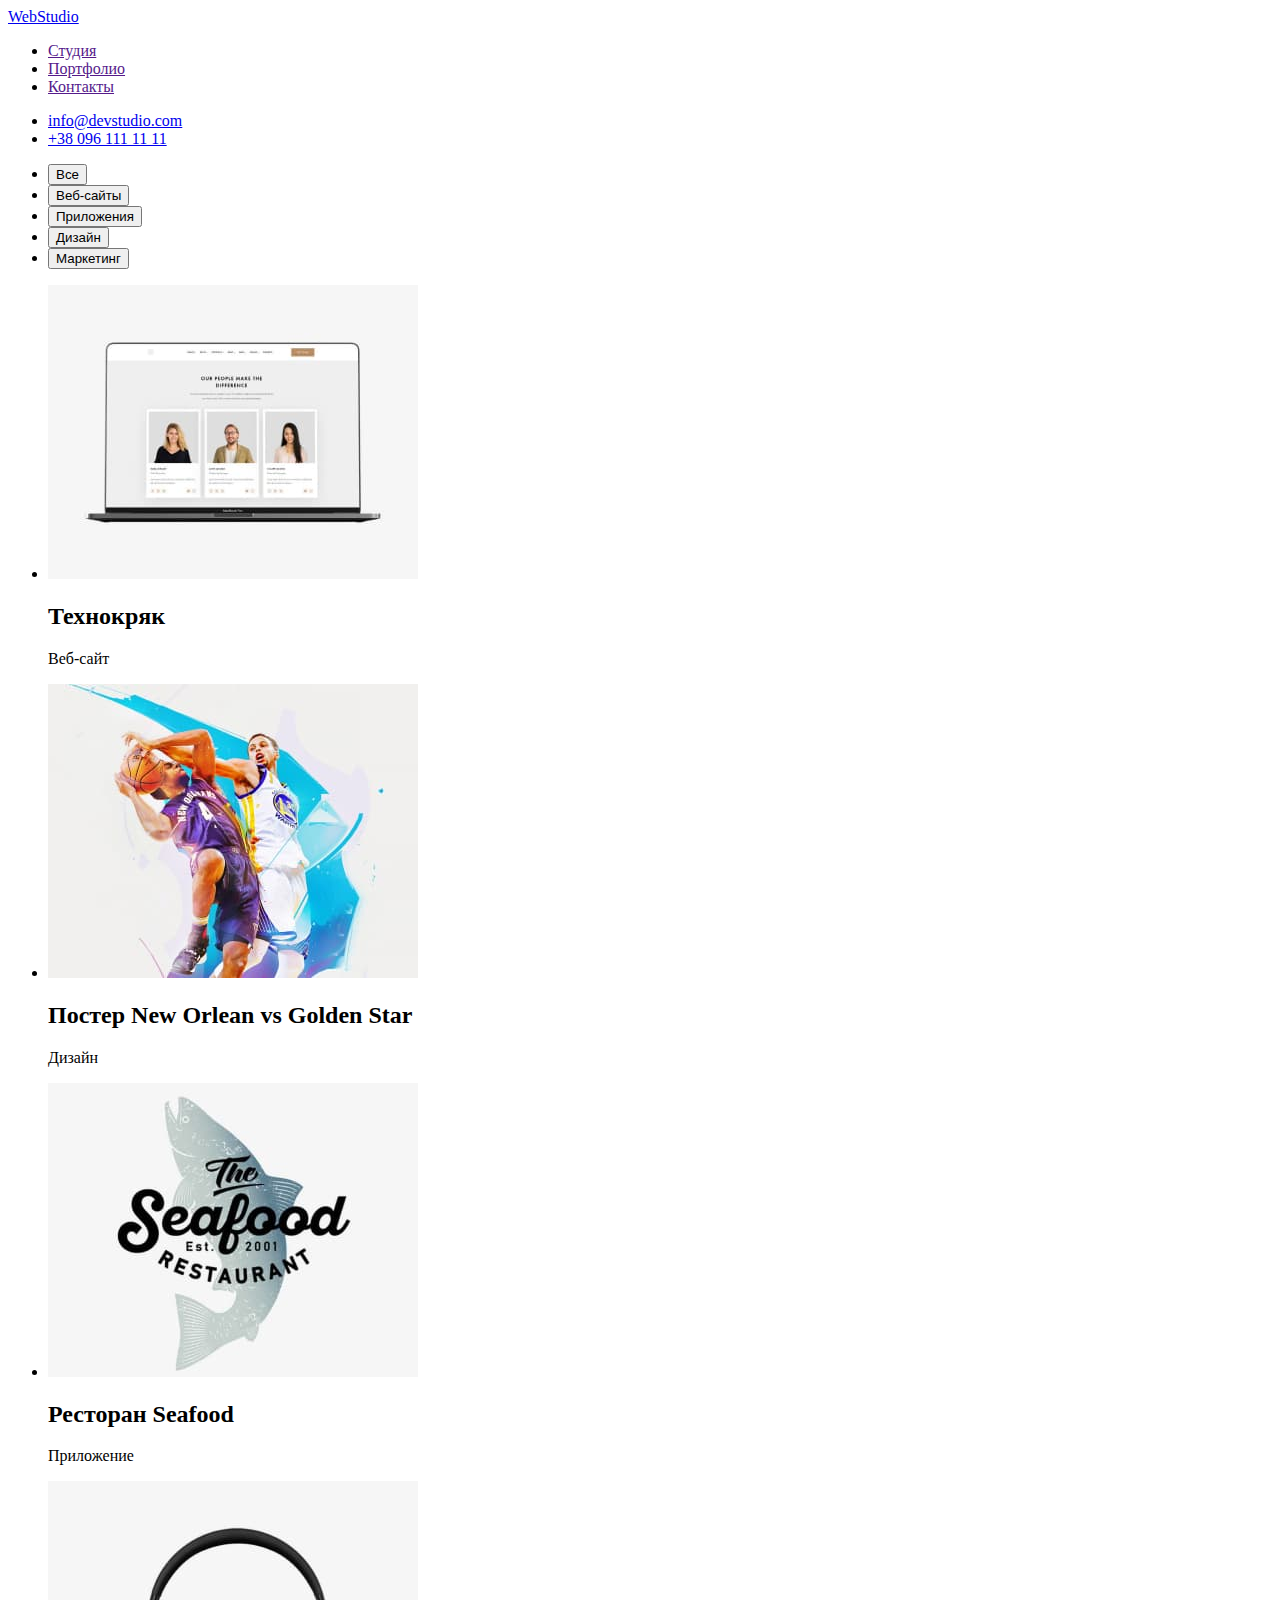
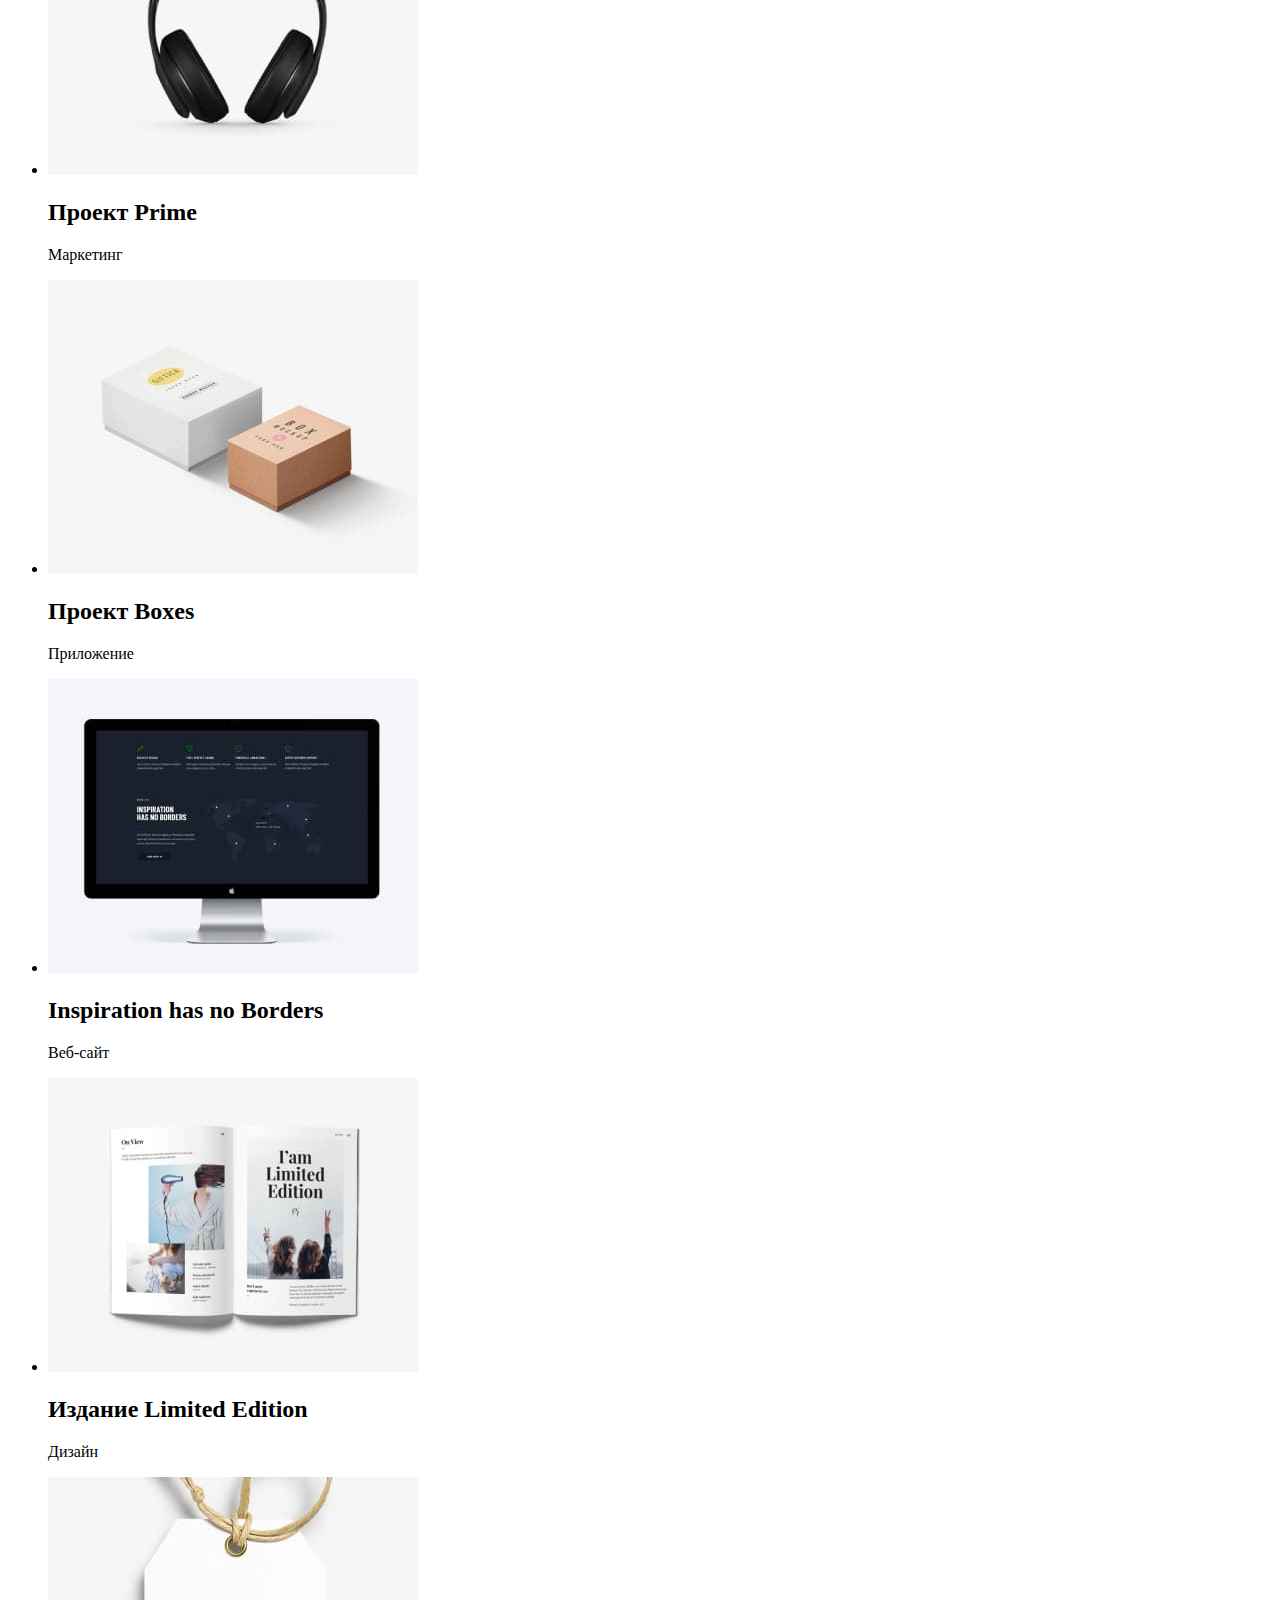
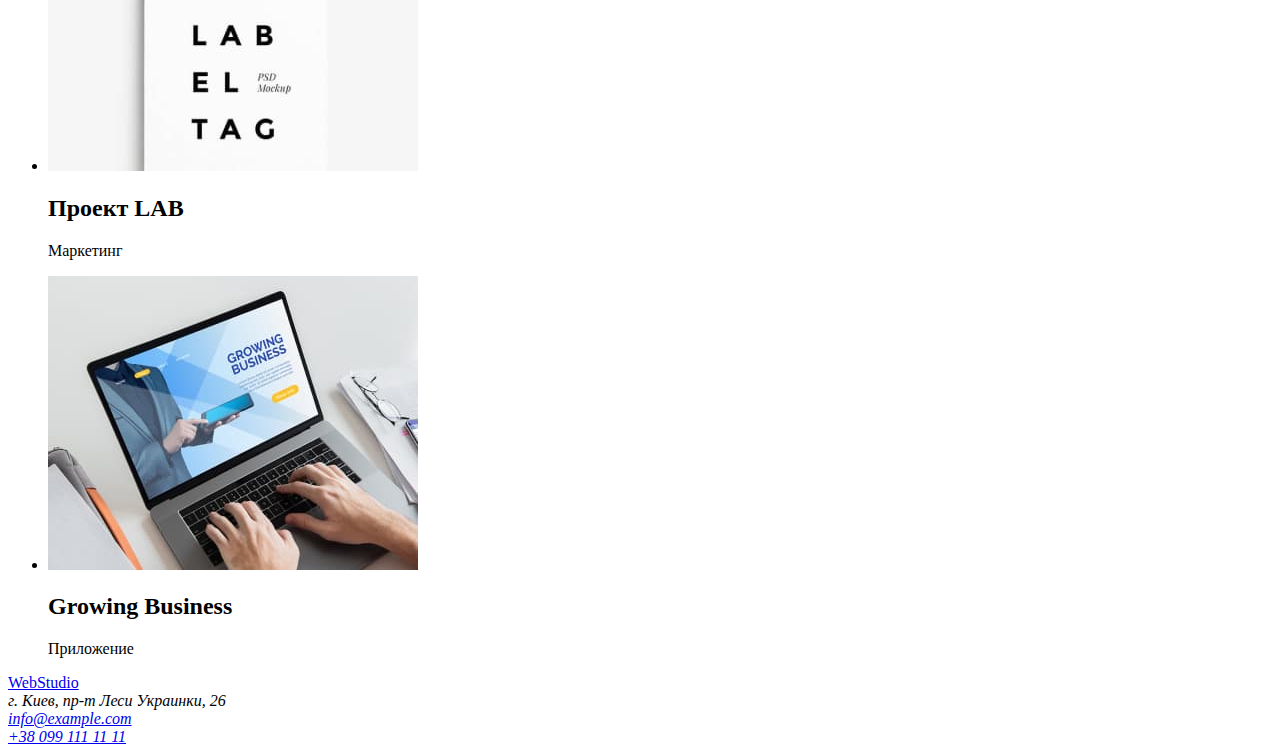
==== portfolio.html @ 107ec7b7 "добавляет разметку файла portfolio" ====
<!DOCTYPE html>
<html lang="en">
  <head>
    <meta charset="UTF-8" />
    <meta http-equiv="X-UA-Compatible" content="IE=edge" />
    <meta name="viewport" content="width=device-width, initial-scale=1.0" />
    <link rel="stylesheet" href="./css/styles.css" />
    <title>Document</title>
  </head>
  <body>
    <header>
      <nav>
        <a href="./index.html">WebStudio</a>
        <ul>
          <li><a href="">Студия</a></li>
          <li><a href="">Портфолио</a></li>
          <li><a href="">Контакты</a></li>
        </ul>
      </nav>
      <ul>
        <li><a href="mailto:info@devstudio.com">info@devstudio.com</a></li>
        <li><a href="tel:+380961111111">+38 096 111 11 11</a></li>
      </ul>
    </header>
    <main>
      <!--Наши проэкты-->
      <section>
        <!-- <h1>Наши проэкты</h1> -->
        <ul>
          <li><button type="button">Все</button></li>
          <li><button type="button">Веб-сайты</button></li>
          <li><button type="button">Приложения</button></li>
          <li><button type="button">Дизайн</button></li>
          <li><button type="button">Маркетинг</button></li>
        </ul>
        <ul>
          <li>
            <img src="./images/laptop.jpg" alt="ноутбук" />
            <h2>Технокряк</h2>
            <p>Веб-сайт</p>
          </li>
          <li>
            <img src="./images/basketball.jpg" alt="баскетболисты с мячом" />
            <h2>Постер New Orlean vs Golden Star</h2>
            <p>Дизайн</p>
          </li>
          <li>
            <img src="./images/seafood.jpg" alt="рыба с названием ресторана" />
            <h2>Ресторан Seafood</h2>
            <p>Приложение</p>
          </li>
          <li>
            <img src="./images/earphones.jpg" alt="наушники" />
            <h2>Проект Prime</h2>
            <p>Маркетинг</p>
          </li>
          <li>
            <img src="./images/boxes.jpg" alt="две коробки" />
            <h2>Проект Boxes</h2>
            <p>Приложение</p>
          </li>
          <li>
            <img src="./images/inspiration.jpg" alt="монитор" />
            <h2>Inspiration has no Borders</h2>
            <p>Веб-сайт</p>
          </li>
          <li>
            <img src="./images/magazine.jpg" alt="журнал" />
            <h2>Издание Limited Edition</h2>
            <p>Дизайн</p>
          </li>
          <li>
            <img src="./images/lab.jpg" alt="бирка" />
            <h2>Проект LAB</h2>
            <p>Маркетинг</p>
          </li>
          <li>
            <img src="./images/growing-business.jpg" alt="печатает на ноутбуке" />
            <h2>Growing Business</h2>
            <p>Приложение</p>
          </li>
        </ul>
      </section>
    </main>
    <footer>
      <a href="/">WebStudio</a>
      <address>
        г. Киев, пр-т Леси Украинки, 26 <br />
        <a href="mailto:info@example.com">info@example.com</a> <br />
        <a href="tel:+380991111111">+38 099 111 11 11</a>
      </address>
    </footer>
  </body>
</html>
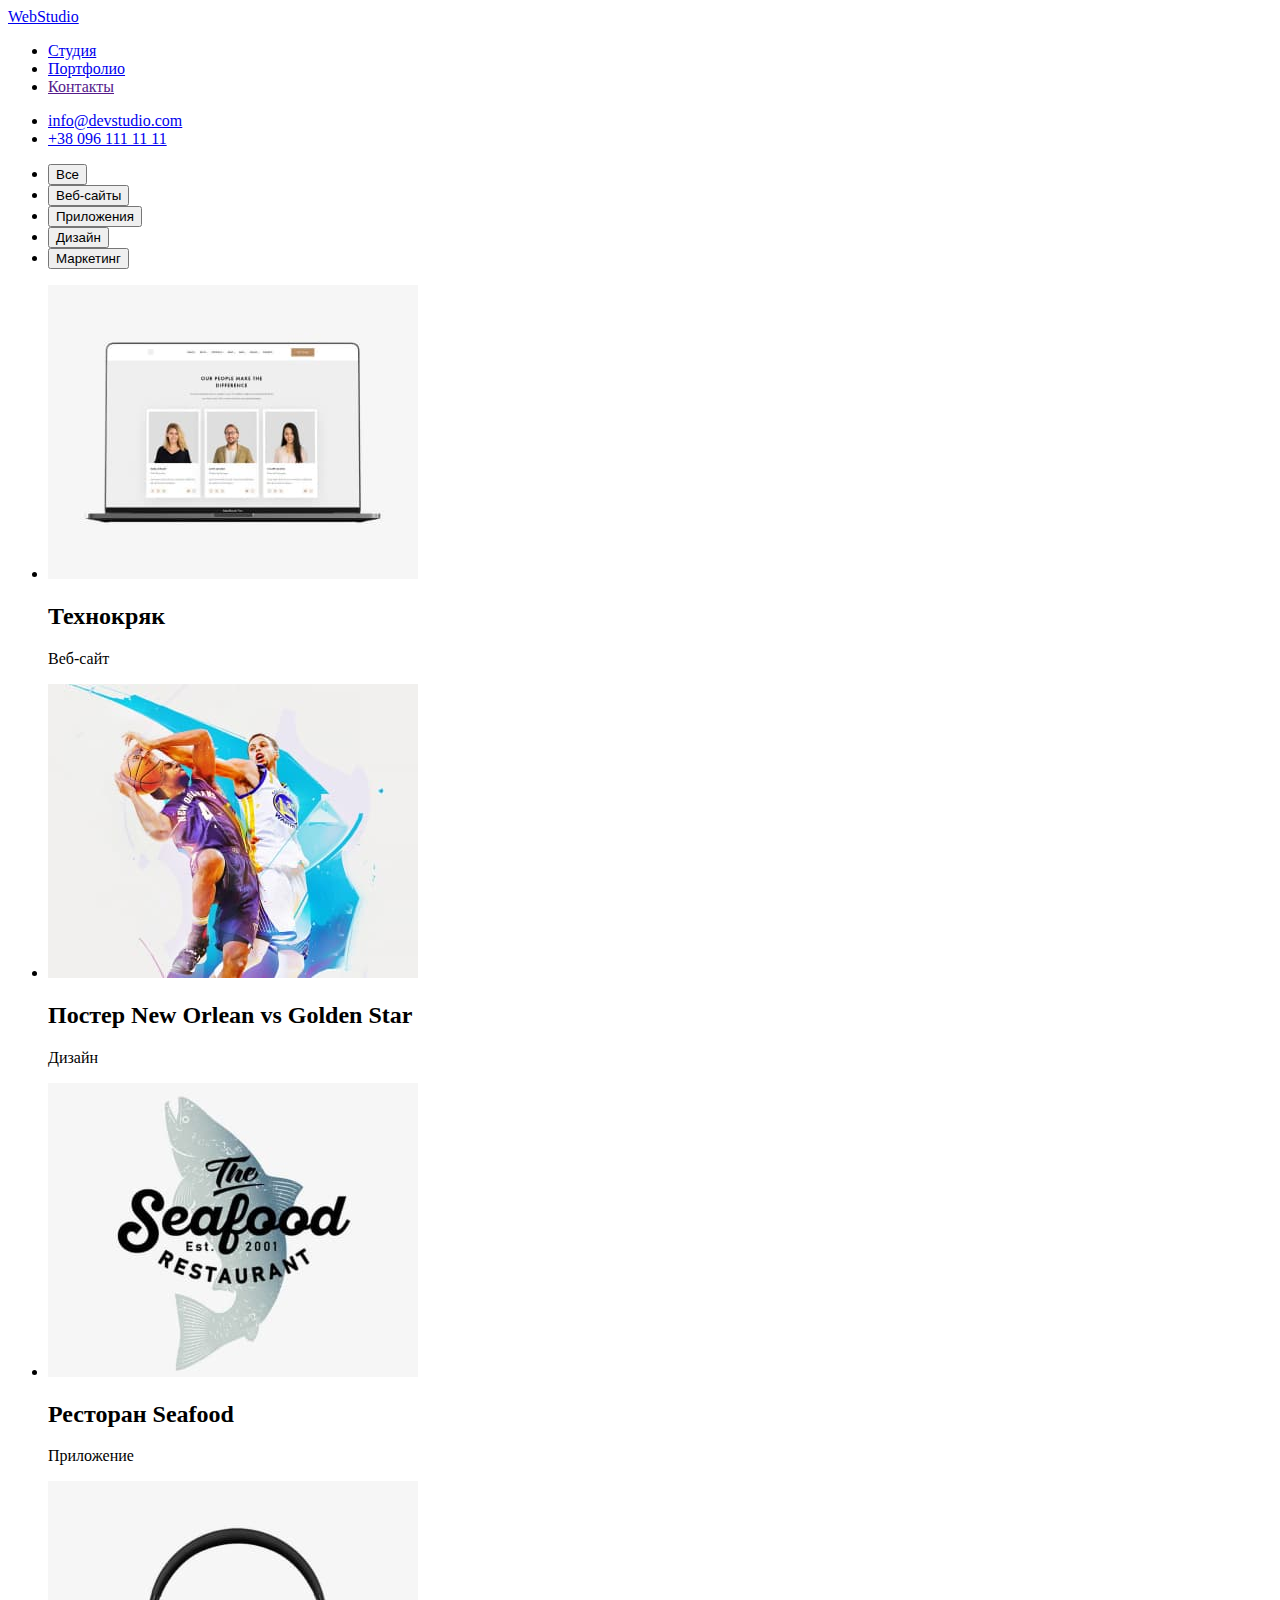
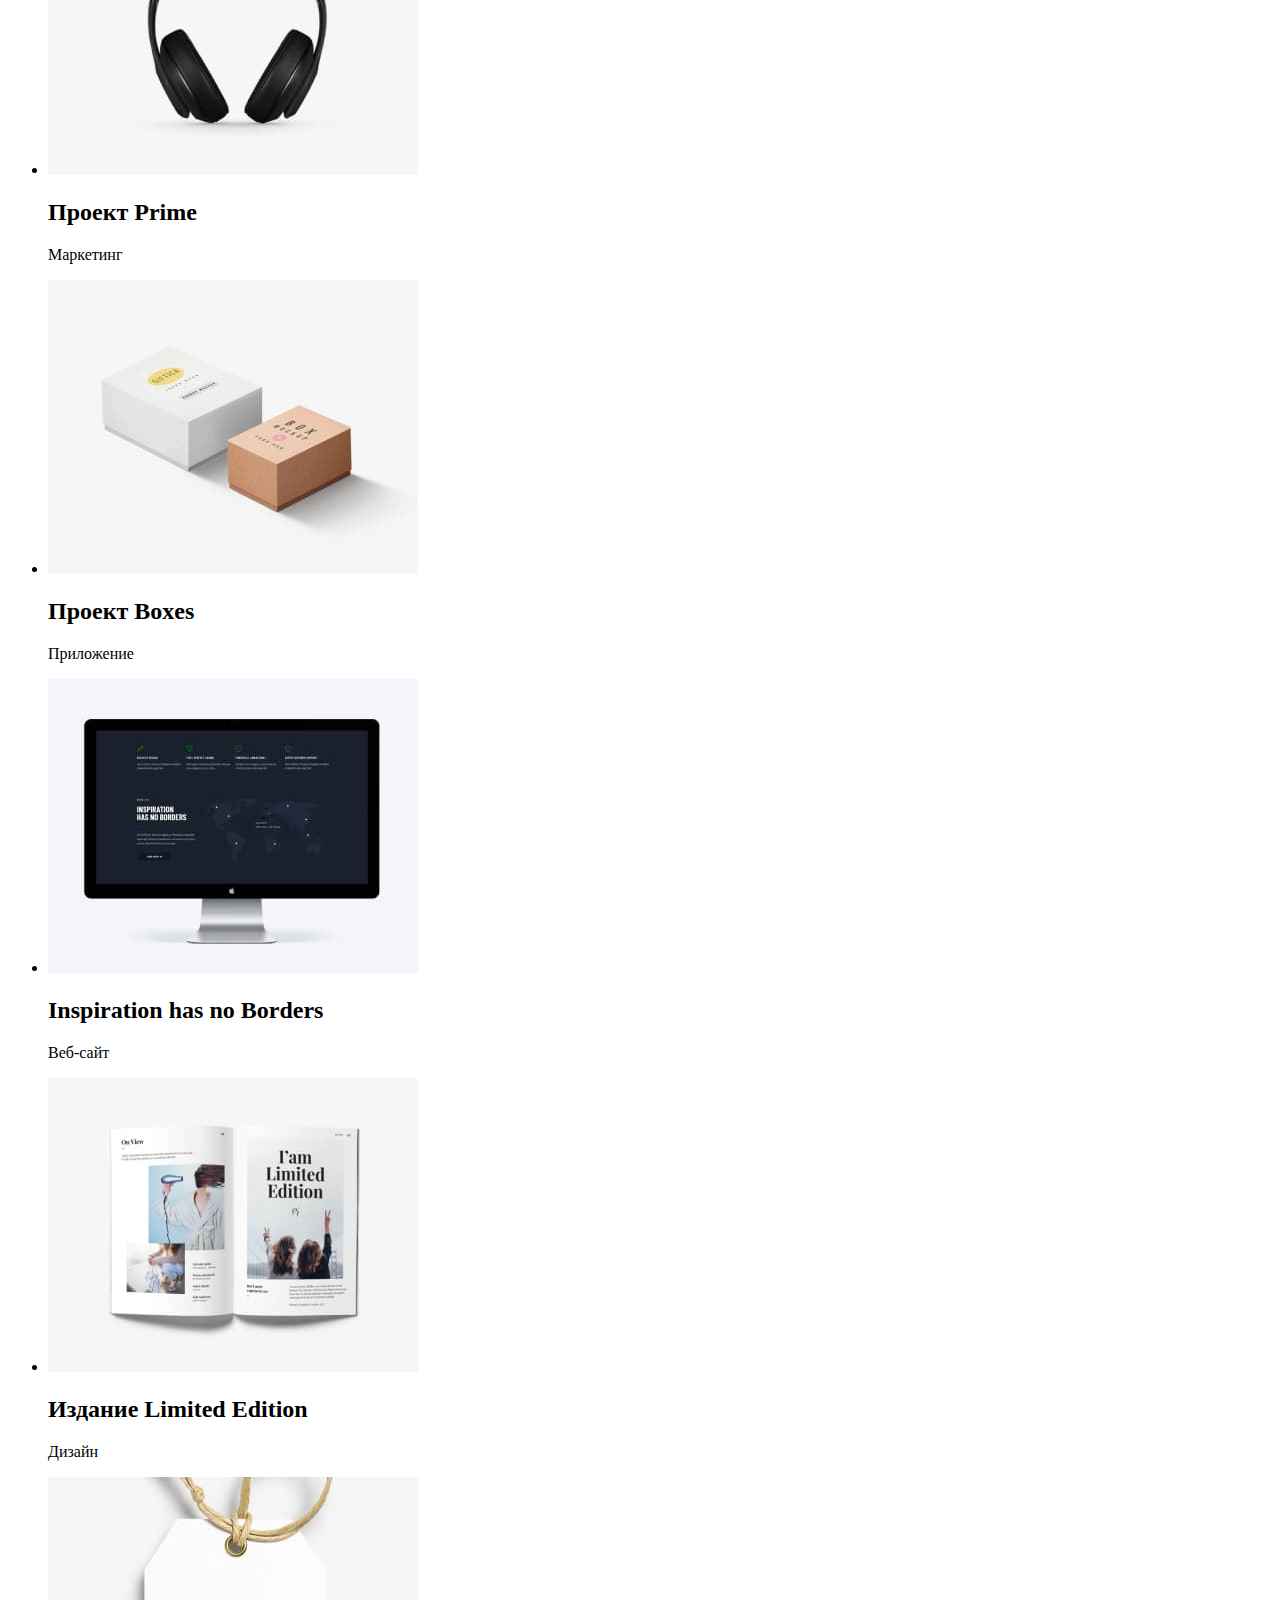
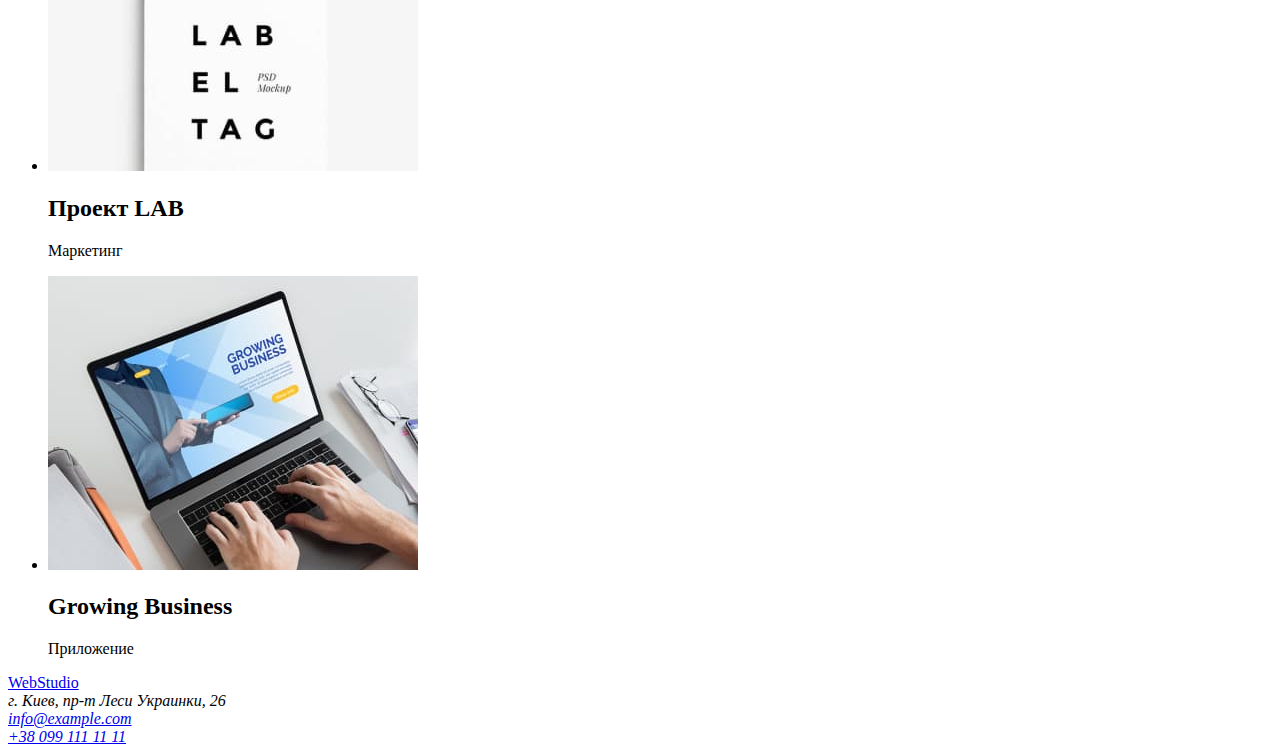
==== commit a0ddfcb5: "добавляет рабочие ссылки на страницы студия и портфолио" ====
--- a/portfolio.html
+++ b/portfolio.html
@@ -12,8 +12,8 @@
       <nav>
         <a href="./index.html">WebStudio</a>
         <ul>
-          <li><a href="">Студия</a></li>
-          <li><a href="">Портфолио</a></li>
+          <li><a href="./index.html">Студия</a></li>
+          <li><a href="./portfolio.html">Портфолио</a></li>
           <li><a href="">Контакты</a></li>
         </ul>
       </nav>
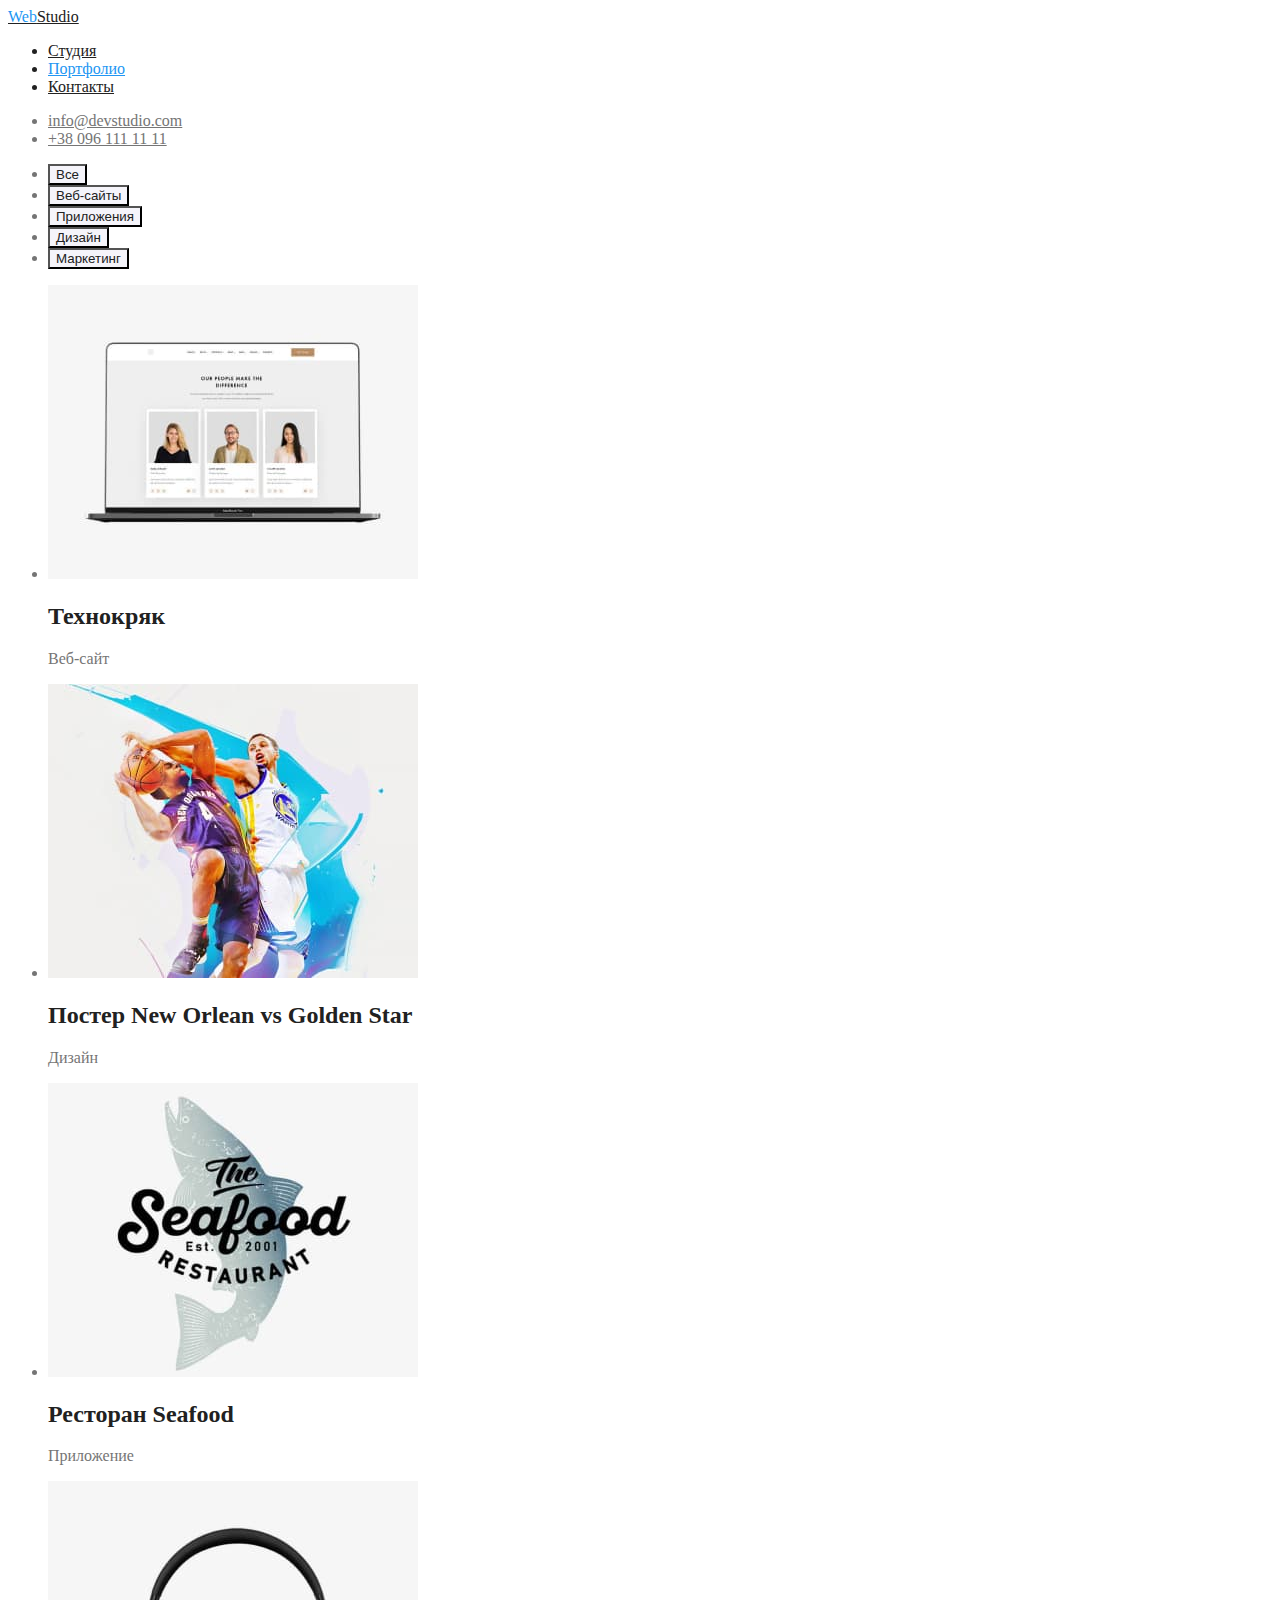
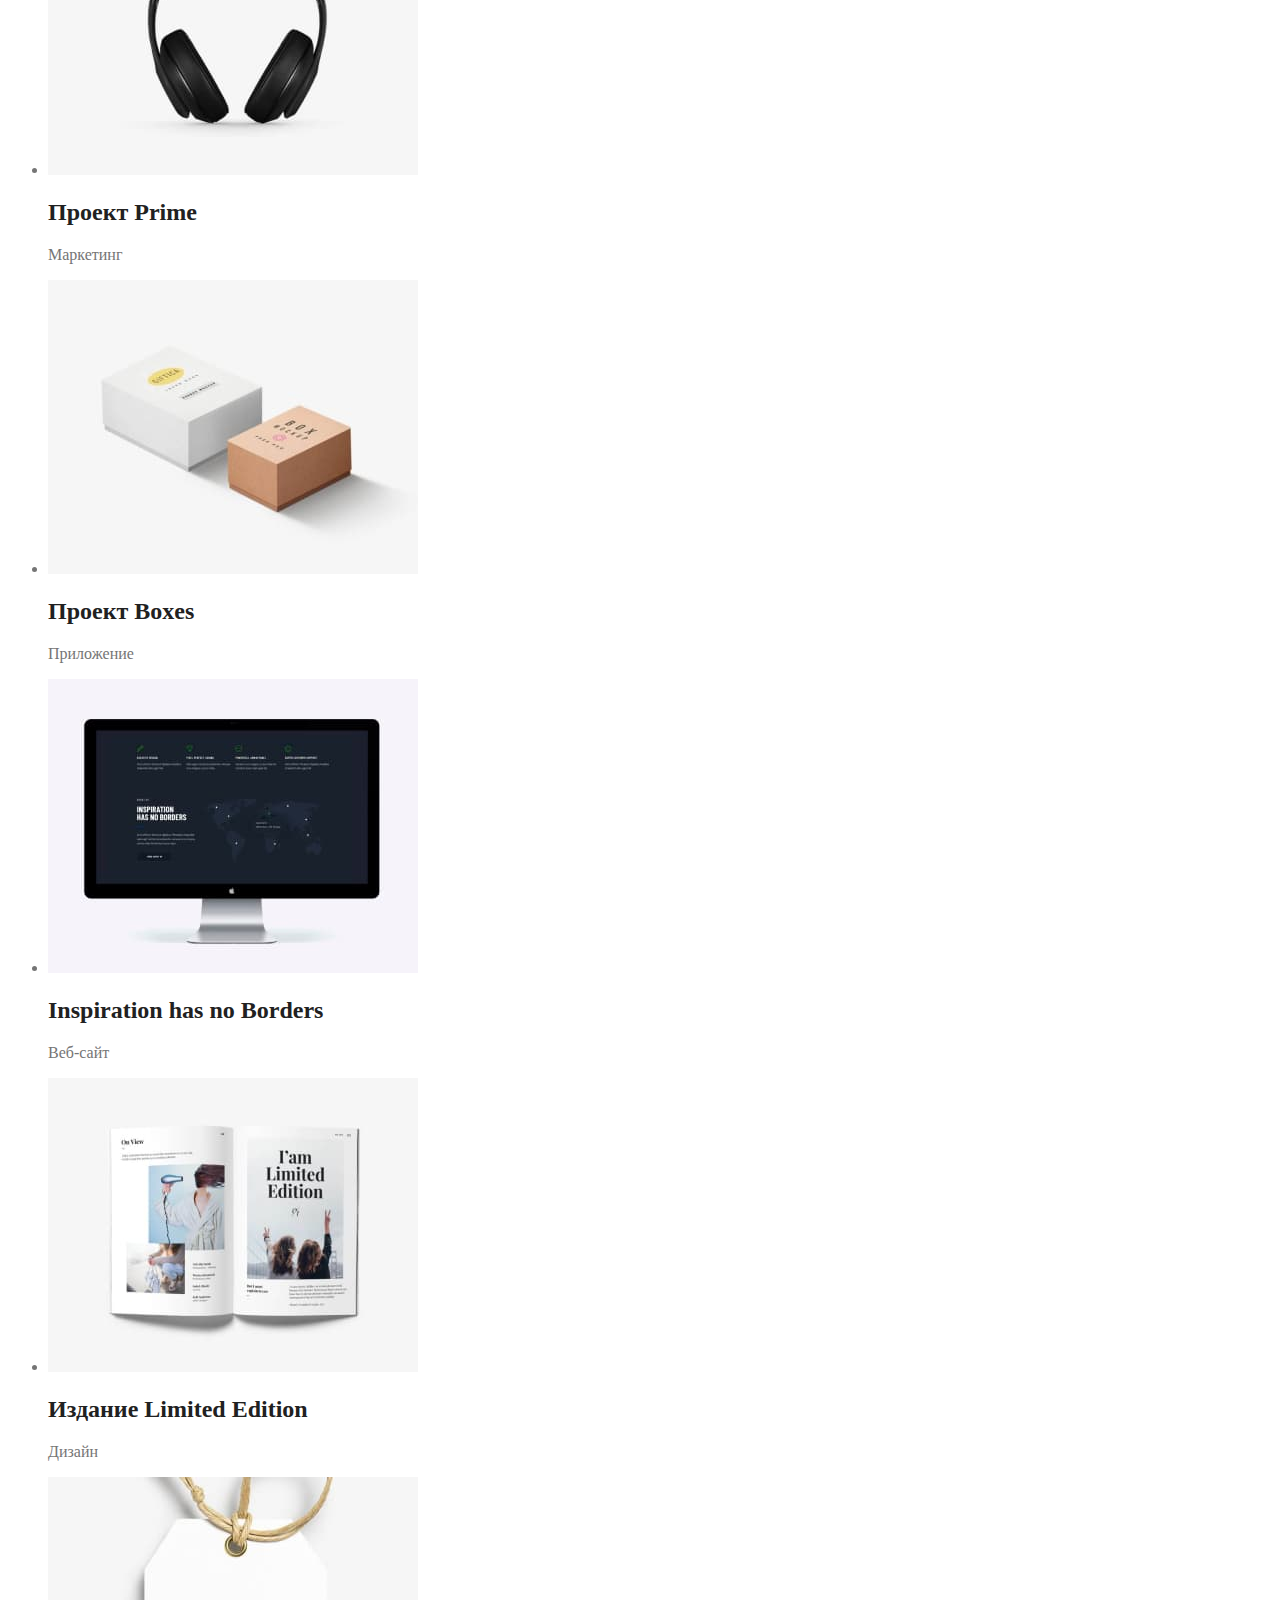
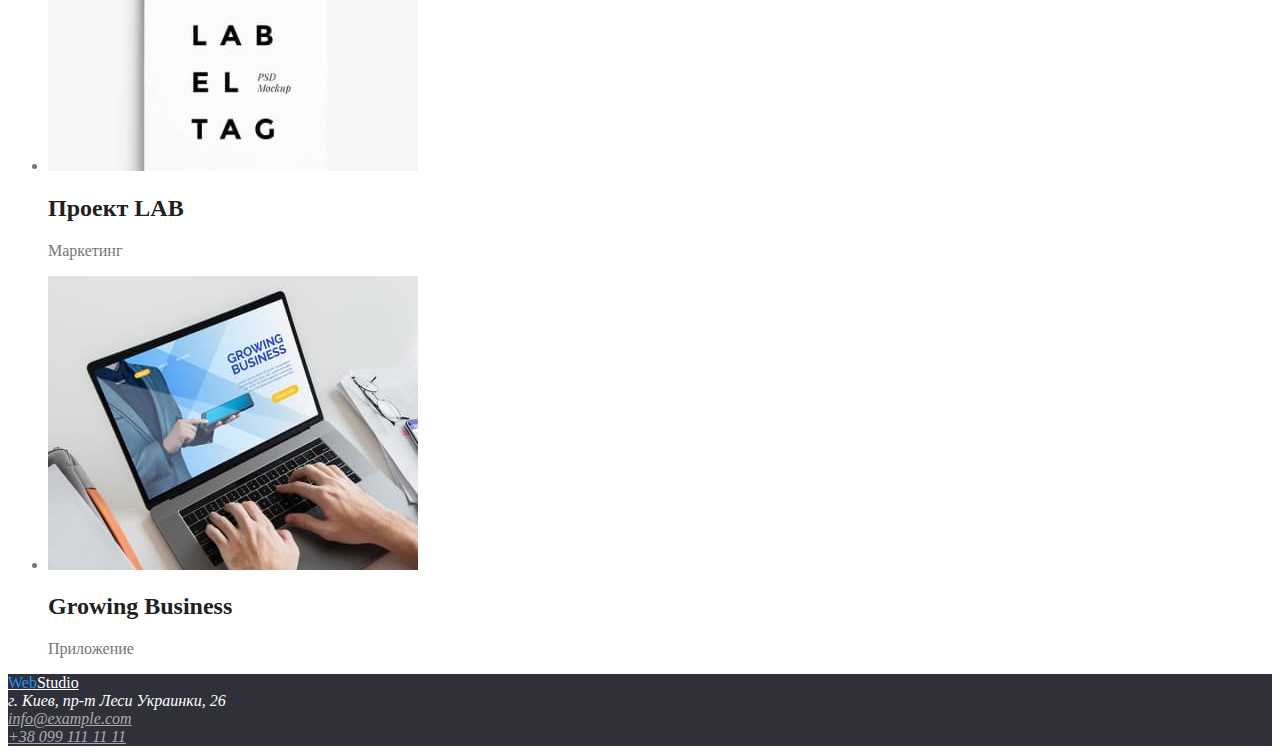
==== commit 7a10ff4d: "добавляет стили цвета и фона для portfolio.html" ====
--- a/portfolio.html
+++ b/portfolio.html
@@ -10,16 +10,16 @@
   <body>
     <header>
       <nav>
-        <a href="./index.html">WebStudio</a>
-        <ul>
-          <li><a href="./index.html">Студия</a></li>
-          <li><a href="./portfolio.html">Портфолио</a></li>
-          <li><a href="">Контакты</a></li>
+        <a href="./index.html" class="logo-link"><span class="logo-accent">Web</span>Studio</a>
+        <ul class="nav">
+          <li><a href="./index.html" class="nav-link">Студия</a></li>
+          <li><a href="./portfolio.html" class="nav-link current-link">Портфолио</a></li>
+          <li><a href="" class="nav-link">Контакты</a></li>
         </ul>
       </nav>
       <ul>
-        <li><a href="mailto:info@devstudio.com">info@devstudio.com</a></li>
-        <li><a href="tel:+380961111111">+38 096 111 11 11</a></li>
+        <li><a href="mailto:info@devstudio.com" class="header-contacts">info@devstudio.com</a></li>
+        <li><a href="tel:+380961111111" class="header-contacts">+38 096 111 11 11</a></li>
       </ul>
     </header>
     <main>
@@ -27,67 +27,82 @@
       <section>
         <!-- <h1>Наши проэкты</h1> -->
         <ul>
-          <li><button type="button">Все</button></li>
-          <li><button type="button">Веб-сайты</button></li>
-          <li><button type="button">Приложения</button></li>
-          <li><button type="button">Дизайн</button></li>
-          <li><button type="button">Маркетинг</button></li>
+          <li><button type="button" class="projects-link">Все</button></li>
+          <li><button type="button" class="projects-link">Веб-сайты</button></li>
+          <li><button type="button" class="projects-link">Приложения</button></li>
+          <li><button type="button" class="projects-link">Дизайн</button></li>
+          <li><button type="button" class="projects-link">Маркетинг</button></li>
         </ul>
         <ul>
           <li>
-            <img src="./images/laptop.jpg" alt="ноутбук" />
-            <h2>Технокряк</h2>
+            <img src="./images/laptop.jpg" alt="ноутбук" width="370" height="294" />
+            <h2 class="project-name">Технокряк</h2>
             <p>Веб-сайт</p>
           </li>
           <li>
-            <img src="./images/basketball.jpg" alt="баскетболисты с мячом" />
-            <h2>Постер New Orlean vs Golden Star</h2>
+            <img
+              src="./images/basketball.jpg"
+              alt="баскетболисты с мячом"
+              width="370"
+              height="294"
+            />
+            <h2 class="project-name">Постер New Orlean vs Golden Star</h2>
             <p>Дизайн</p>
           </li>
           <li>
-            <img src="./images/seafood.jpg" alt="рыба с названием ресторана" />
-            <h2>Ресторан Seafood</h2>
+            <img
+              src="./images/seafood.jpg"
+              alt="рыба с названием ресторана"
+              width="370"
+              height="294"
+            />
+            <h2 class="project-name">Ресторан Seafood</h2>
             <p>Приложение</p>
           </li>
           <li>
-            <img src="./images/earphones.jpg" alt="наушники" />
-            <h2>Проект Prime</h2>
+            <img src="./images/earphones.jpg" alt="наушники" width="370" height="294" />
+            <h2 class="project-name">Проект Prime</h2>
             <p>Маркетинг</p>
           </li>
           <li>
-            <img src="./images/boxes.jpg" alt="две коробки" />
-            <h2>Проект Boxes</h2>
+            <img src="./images/boxes.jpg" alt="две коробки" width="370" height="294" />
+            <h2 class="project-name">Проект Boxes</h2>
             <p>Приложение</p>
           </li>
           <li>
-            <img src="./images/inspiration.jpg" alt="монитор" />
-            <h2>Inspiration has no Borders</h2>
+            <img src="./images/inspiration.jpg" alt="монитор" width="370" height="294" />
+            <h2 class="project-name">Inspiration has no Borders</h2>
             <p>Веб-сайт</p>
           </li>
           <li>
-            <img src="./images/magazine.jpg" alt="журнал" />
-            <h2>Издание Limited Edition</h2>
+            <img src="./images/magazine.jpg" alt="журнал" width="370" height="294" />
+            <h2 class="project-name">Издание Limited Edition</h2>
             <p>Дизайн</p>
           </li>
           <li>
-            <img src="./images/lab.jpg" alt="бирка" />
-            <h2>Проект LAB</h2>
+            <img src="./images/lab.jpg" alt="бирка" width="370" height="294" />
+            <h2 class="project-name">Проект LAB</h2>
             <p>Маркетинг</p>
           </li>
           <li>
-            <img src="./images/growing-business.jpg" alt="печатает на ноутбуке" />
-            <h2>Growing Business</h2>
+            <img
+              src="./images/growing-business.jpg"
+              alt="печатает на ноутбуке"
+              width="370"
+              height="294"
+            />
+            <h2 class="project-name">Growing Business</h2>
             <p>Приложение</p>
           </li>
         </ul>
       </section>
     </main>
-    <footer>
-      <a href="/">WebStudio</a>
-      <address>
+    <footer class="footer-section">
+      <a href="/" class="footer-logo"><span class="logo-accent">Web</span>Studio</a>
+      <address class="address">
         г. Киев, пр-т Леси Украинки, 26 <br />
-        <a href="mailto:info@example.com">info@example.com</a> <br />
-        <a href="tel:+380991111111">+38 099 111 11 11</a>
+        <a href="mailto:info@example.com" class="footer-contacts">info@example.com</a> <br />
+        <a href="tel:+380991111111" class="footer-contacts">+38 099 111 11 11</a>
       </address>
     </footer>
   </body>
--- a/css/styles.css
+++ b/css/styles.css
@@ -0,0 +1,122 @@
+:root {
+    --brand-color:#2196F3;
+    --title-color:#212121;
+    --text-color:#757575;
+    --hero-color:#FFFFFF;
+    --contact-color:rgba(255, 255, 255, 0.6);
+    --main-background:#FFFFFF;
+    --secondary-background:#F5F4FA;
+}
+
+body {
+    color: var(--text-color);
+}
+/* Header */
+.logo-accent {
+    color:var(--brand-color)
+}
+
+.logo-link {
+    color:var(--title-color)
+}
+
+.nav {
+    color: var(--title-color);
+}
+
+.nav-link {
+    color: inherit;
+}
+
+.nav-link:hover, .nav-link:focus, .header-contacts:hover, .header-contacts:focus {
+    color: var(--brand-color);
+}
+
+.header-contacts {
+    color:var(--text-color)
+}
+
+.current-link {
+    color: var(--brand-color);
+}
+
+/* Hero */
+.hero {
+    background-color: #2F303A;
+}
+
+.hero-title {
+    color: var(--hero-color);
+}
+
+.button {
+    color: var(--hero-color);
+    background-color: var(--brand-color);
+}
+
+/*Our features */
+.features {
+    background-color: var(--main-background);
+}
+.features-title {
+    color: var(--title-color);
+}
+
+/*Activity*/
+.activity {
+    background-color: var(--main-background);
+}
+
+ .activity-title {
+     color: var(--title-color);
+ }
+
+ /* Team */
+ .team {
+     background-color: var(--secondary-background);
+ }
+
+.team-title {
+    color: var(--title-color);
+}
+
+.teammate-name {
+    color: var(--title-color);
+}
+
+/* Footer */
+.footer-section {
+    background-color: #2F303A;
+}
+
+.footer-logo {
+    color: #FFFFFF;
+}
+
+.address {
+    color: #FFFFFF;
+}
+
+.footer-contacts {
+    color: rgba(255, 255, 255, 0.6)
+}
+
+.footer-contacts:hover, .footer-contacts:focus {
+    color: var(--brand-color);
+}
+/* Portfolio.html */
+/*Projects */
+.projects-link {
+    color: var(--title-color);
+    background-color: #F5F4FA;
+}
+
+.projects-link:hover, .projects-link:focus {
+    color: var(--hero-color);
+    background-color: var(--brand-color);
+    cursor: pointer;
+}
+
+.project-name {
+    color: var(--title-color);
+}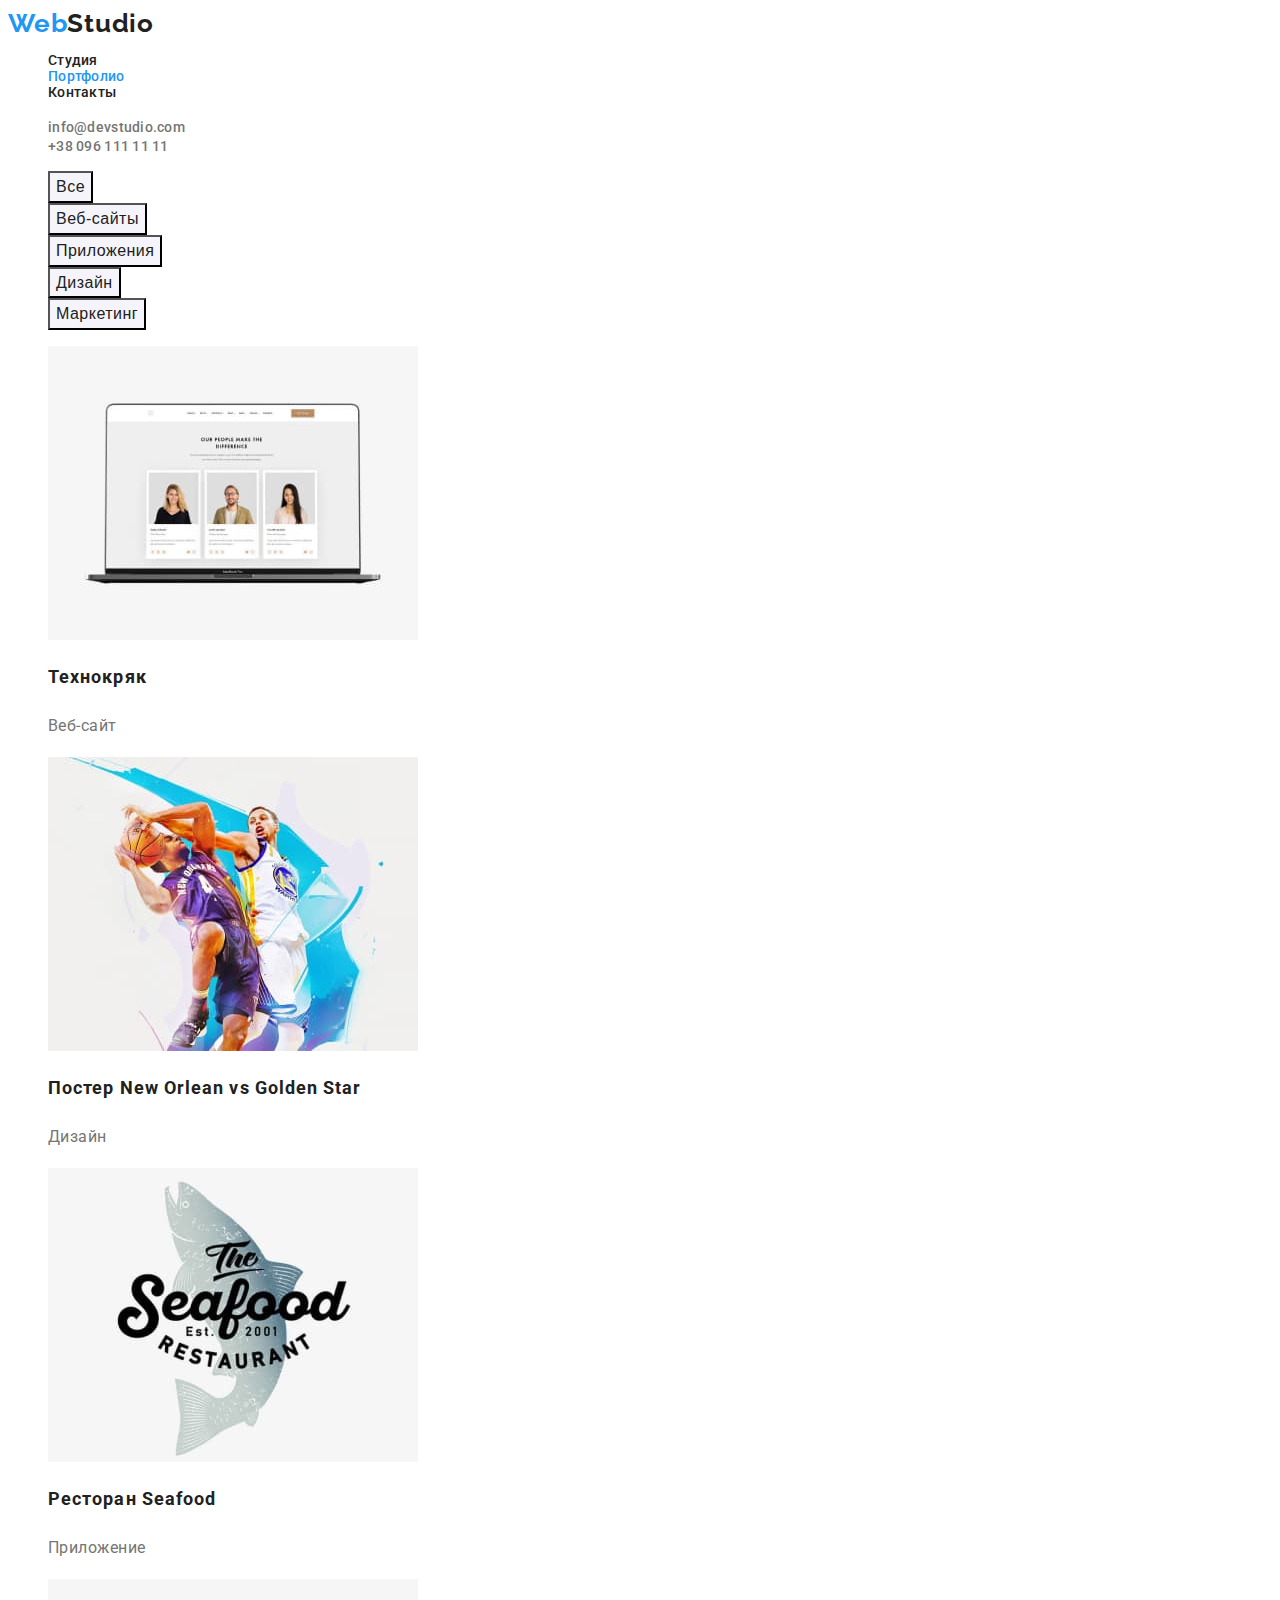
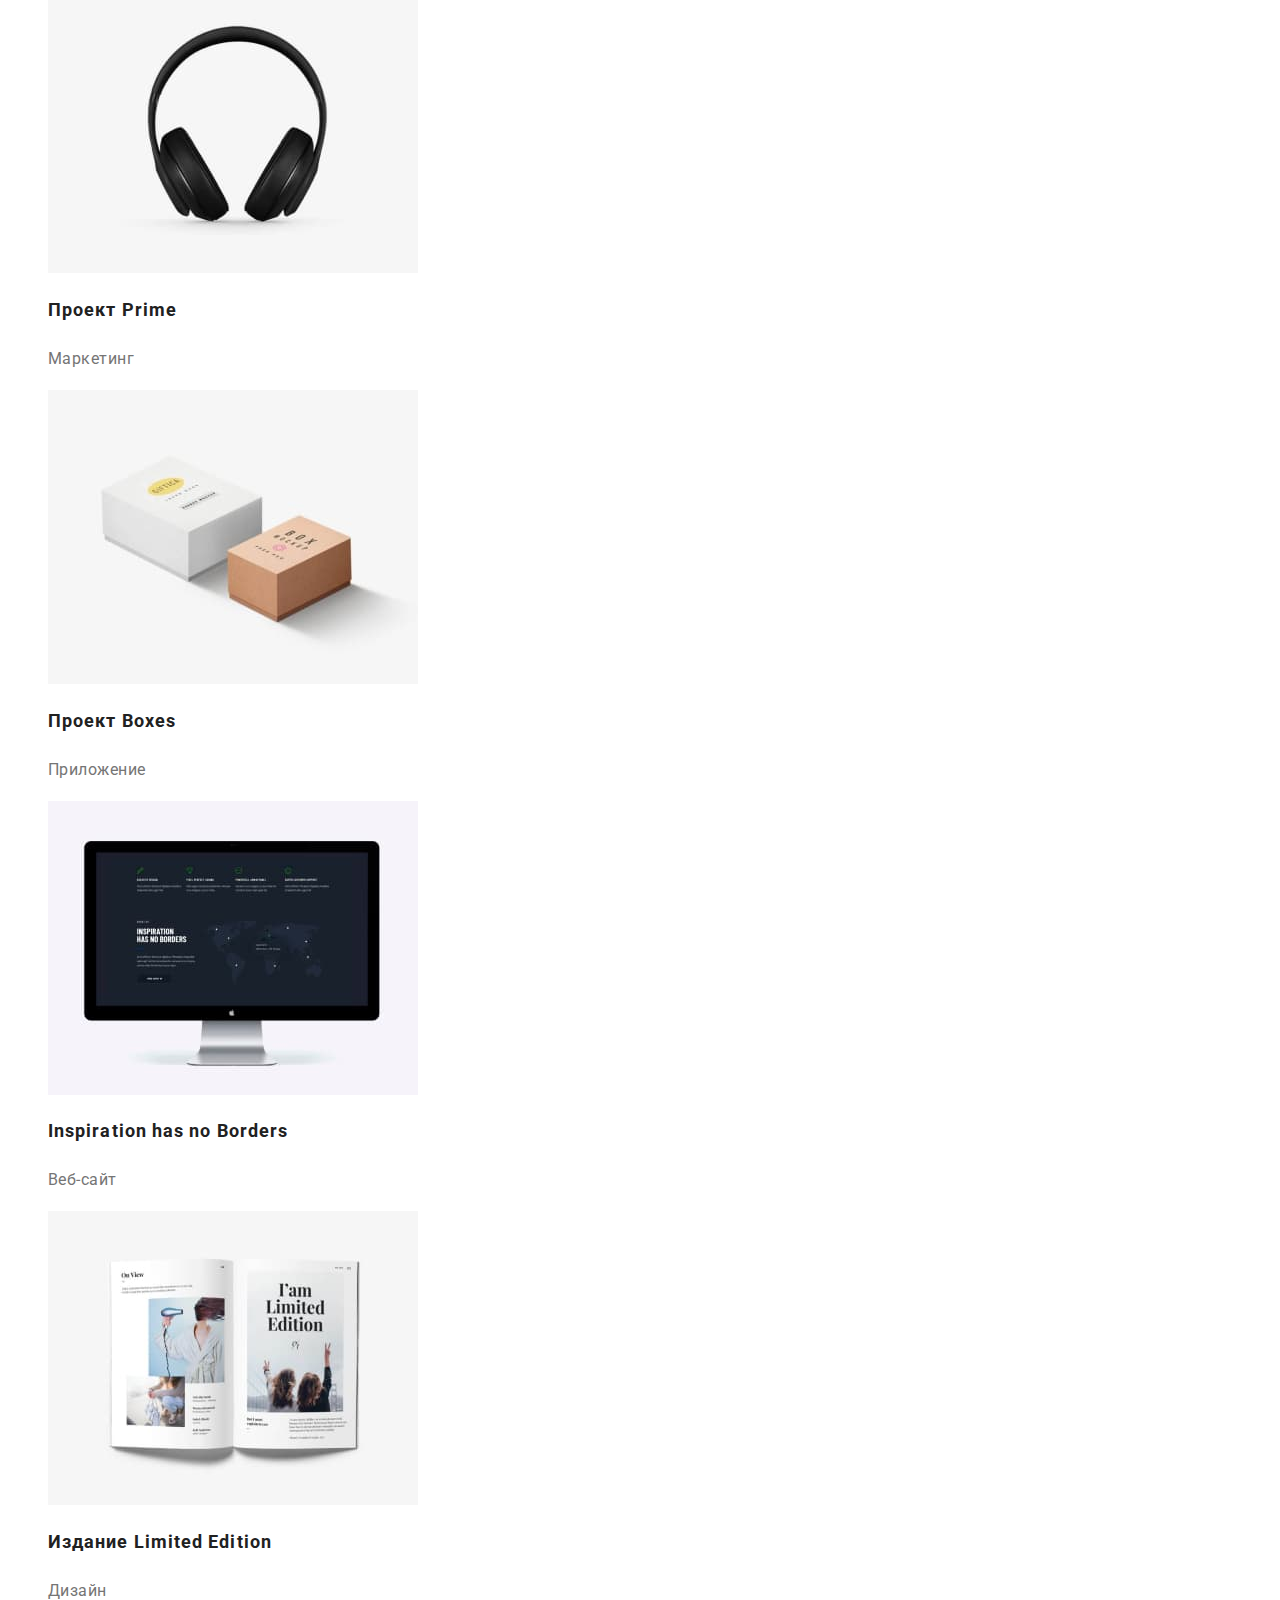
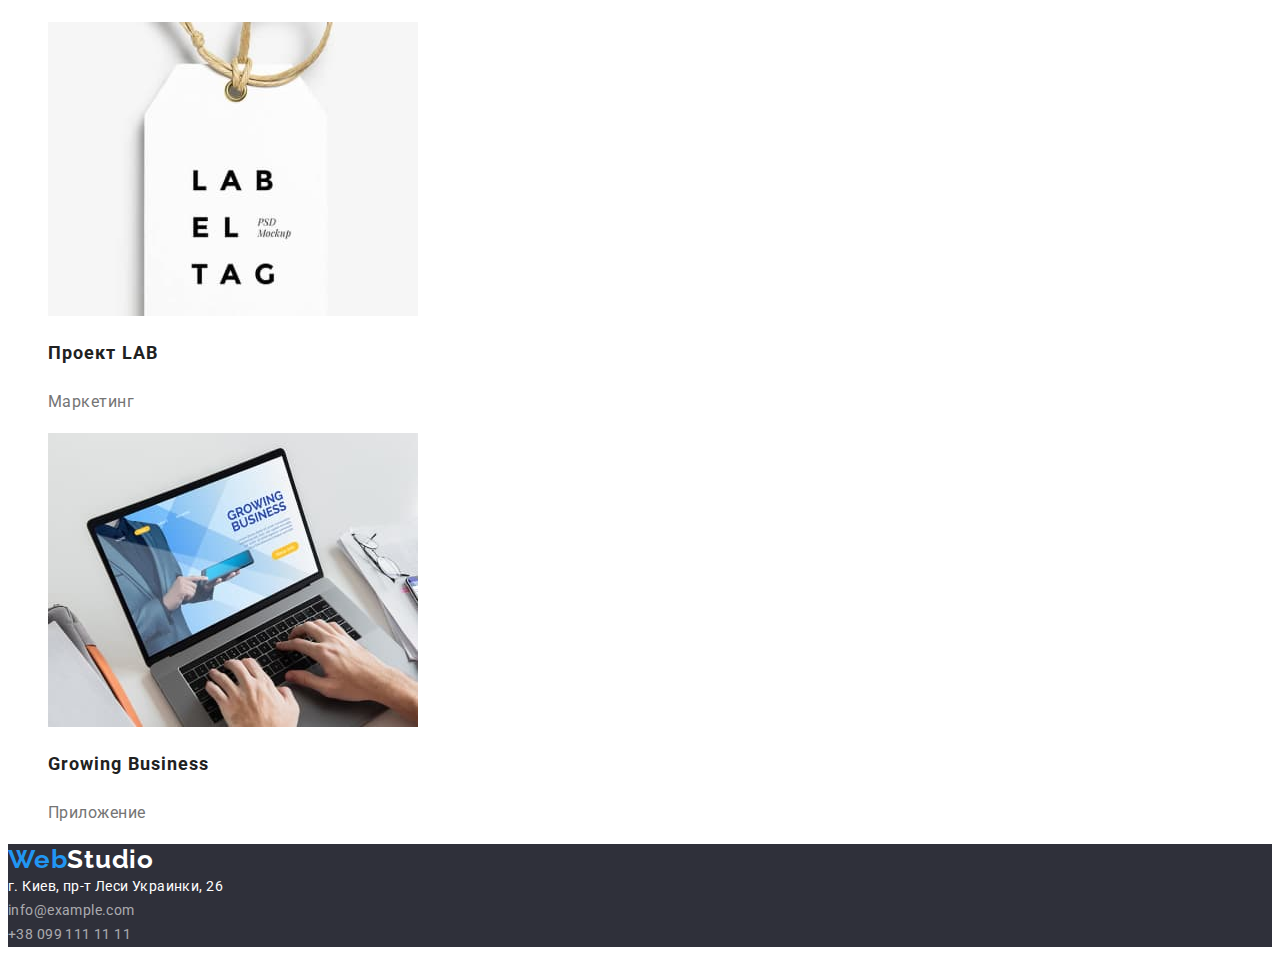
==== commit fd6a0617: "добавляет оформление шрифтов в index и portfolio.html" ====
--- a/portfolio.html
+++ b/portfolio.html
@@ -4,6 +4,10 @@
     <meta charset="UTF-8" />
     <meta http-equiv="X-UA-Compatible" content="IE=edge" />
     <meta name="viewport" content="width=device-width, initial-scale=1.0" />
+    <link
+      href="https://fonts.googleapis.com/css2?family=Raleway:wght@700&family=Roboto:wght@400;500;700;900&display=swap"
+      rel="stylesheet"
+    />
     <link rel="stylesheet" href="./css/styles.css" />
     <title>Document</title>
   </head>
@@ -26,18 +30,18 @@
       <!--Наши проэкты-->
       <section>
         <!-- <h1>Наши проэкты</h1> -->
-        <ul>
-          <li><button type="button" class="projects-link">Все</button></li>
-          <li><button type="button" class="projects-link">Веб-сайты</button></li>
-          <li><button type="button" class="projects-link">Приложения</button></li>
-          <li><button type="button" class="projects-link">Дизайн</button></li>
-          <li><button type="button" class="projects-link">Маркетинг</button></li>
+        <ul class="projects-filter">
+          <li><button type="button" class="projects-button">Все</button></li>
+          <li><button type="button" class="projects-button">Веб-сайты</button></li>
+          <li><button type="button" class="projects-button">Приложения</button></li>
+          <li><button type="button" class="projects-button">Дизайн</button></li>
+          <li><button type="button" class="projects-button">Маркетинг</button></li>
         </ul>
-        <ul>
+        <ul class="projects-list">
           <li>
             <img src="./images/laptop.jpg" alt="ноутбук" width="370" height="294" />
             <h2 class="project-name">Технокряк</h2>
-            <p>Веб-сайт</p>
+            <p class="project-type">Веб-сайт</p>
           </li>
           <li>
             <img
@@ -47,7 +51,7 @@
               height="294"
             />
             <h2 class="project-name">Постер New Orlean vs Golden Star</h2>
-            <p>Дизайн</p>
+            <p class="project-type">Дизайн</p>
           </li>
           <li>
             <img
@@ -57,32 +61,32 @@
               height="294"
             />
             <h2 class="project-name">Ресторан Seafood</h2>
-            <p>Приложение</p>
+            <p class="project-type">Приложение</p>
           </li>
           <li>
             <img src="./images/earphones.jpg" alt="наушники" width="370" height="294" />
             <h2 class="project-name">Проект Prime</h2>
-            <p>Маркетинг</p>
+            <p class="project-type">Маркетинг</p>
           </li>
           <li>
             <img src="./images/boxes.jpg" alt="две коробки" width="370" height="294" />
             <h2 class="project-name">Проект Boxes</h2>
-            <p>Приложение</p>
+            <p class="project-type">Приложение</p>
           </li>
           <li>
             <img src="./images/inspiration.jpg" alt="монитор" width="370" height="294" />
             <h2 class="project-name">Inspiration has no Borders</h2>
-            <p>Веб-сайт</p>
+            <p class="project-type">Веб-сайт</p>
           </li>
           <li>
             <img src="./images/magazine.jpg" alt="журнал" width="370" height="294" />
             <h2 class="project-name">Издание Limited Edition</h2>
-            <p>Дизайн</p>
+            <p class="project-type">Дизайн</p>
           </li>
           <li>
             <img src="./images/lab.jpg" alt="бирка" width="370" height="294" />
             <h2 class="project-name">Проект LAB</h2>
-            <p>Маркетинг</p>
+            <p class="project-type">Маркетинг</p>
           </li>
           <li>
             <img
@@ -92,7 +96,7 @@
               height="294"
             />
             <h2 class="project-name">Growing Business</h2>
-            <p>Приложение</p>
+            <p class="project-type">Приложение</p>
           </li>
         </ul>
       </section>
--- a/css/styles.css
+++ b/css/styles.css
@@ -10,6 +10,11 @@
 
 body {
     color: var(--text-color);
+    font-family: roboto, sans-serif;
+}
+
+ul {
+list-style: none;
 }
 /* Header */
 .logo-accent {
@@ -17,15 +22,29 @@
 }
 
 .logo-link {
-    color:var(--title-color)
+    color:var(--title-color);
+
+    font-family: raleway, sans-serif;
+    font-weight: 700;
+    font-size: 26px;
+    line-height: 1.19;
+    letter-spacing: 0.03em;
+    text-decoration: none;
 }
 
 .nav {
     color: var(--title-color);
+
+    font-weight: 500;
+    font-size: 14px;
+    line-height: 1.14;
+    letter-spacing: 0.02em;
+    list-style: none;
 }
 
 .nav-link {
     color: inherit;
+    text-decoration: none;
 }
 
 .nav-link:hover, .nav-link:focus, .header-contacts:hover, .header-contacts:focus {
@@ -33,7 +52,13 @@
 }
 
 .header-contacts {
-    color:var(--text-color)
+    color:var(--text-color);
+
+    font-weight: 500;
+    font-size: 14px;
+    line-height: 1.14;
+    letter-spacing: 0.02em;
+    text-decoration: none;
 }
 
 .current-link {
@@ -47,19 +72,50 @@
 
 .hero-title {
     color: var(--hero-color);
+
+    font-weight: 900;
+    font-size: 44px;
+    line-height: 1.36;
+    text-align: center;
+    letter-spacing: 0.06em;
+    text-transform: uppercase;
 }
 
 .button {
     color: var(--hero-color);
     background-color: var(--brand-color);
+
+    font-weight: 700;
+    font-size: 16px;
+    line-height: 1.88;
+    text-align: center;
+    letter-spacing: 0.06em;
+
+    cursor: pointer;
 }
 
 /*Our features */
 .features {
     background-color: var(--main-background);
 }
+.features-list {
+    list-style: none;
+}
+
 .features-title {
     color: var(--title-color);
+
+    font-weight: 700;
+    font-size: 14px;
+    line-height: 1.14;
+    letter-spacing: 0.03em;
+    text-transform: uppercase;
+}
+.features-text {
+    font-weight: 400;
+    font-size: 14px;
+    line-height: 1.71;
+    letter-spacing: 0.03em;
 }
 
 /*Activity*/
@@ -69,6 +125,16 @@
 
  .activity-title {
      color: var(--title-color);
+
+    font-weight: 700;
+    font-size: 36px;
+    line-height: 1.17;
+    text-align: center;
+    letter-spacing: 0.03em;
+ }
+
+ .activity-list {
+    list-style: none;
  }
 
  /* Team */
@@ -78,10 +144,34 @@
 
 .team-title {
     color: var(--title-color);
+
+    font-weight: 700;
+    font-size: 36px;
+    line-height: 1.17;
+    text-align: center;
+    letter-spacing: 0.03em;
+}
+
+.team-list {
+    list-style: none;
 }
 
 .teammate-name {
     color: var(--title-color);
+
+    font-weight: 500;
+    font-size: 16px;
+    line-height: 1.19;
+    text-align: center;
+    letter-spacing: 0.03em;
+}
+
+.teammate-post {
+    font-weight: 400;
+    font-size: 16px;
+    line-height: 1.19;
+    text-align: center;
+    letter-spacing: 0.03em;
 }
 
 /* Footer */
@@ -91,14 +181,28 @@
 
 .footer-logo {
     color: #FFFFFF;
+
+    font-family: raleway, sans-serif;
+    font-weight: 700;
+    font-size: 26px;
+    line-height: 1.19;
+    letter-spacing: 0.03em;
+    text-decoration: none;
 }
 
 .address {
     color: #FFFFFF;
+
+    font-style: normal;
+    font-weight: 400;
+    font-size: 14px;
+    line-height: 1.71;
+    letter-spacing: 0.03em;
 }
 
 .footer-contacts {
-    color: rgba(255, 255, 255, 0.6)
+    color: rgba(255, 255, 255, 0.6);
+    text-decoration: none;
 }
 
 .footer-contacts:hover, .footer-contacts:focus {
@@ -106,17 +210,42 @@
 }
 /* Portfolio.html */
 /*Projects */
-.projects-link {
+.projects-button {
     color: var(--title-color);
     background-color: #F5F4FA;
-}
-
-.projects-link:hover, .projects-link:focus {
+
+    font-weight: 500;
+    font-size: 16px;
+    line-height: 1.62;
+    text-align: center;
+    letter-spacing: 0.03em;
+}
+
+.projects-filter {
+    list-style: none;
+}
+
+.projects-button:hover, .projects-button:focus {
     color: var(--hero-color);
     background-color: var(--brand-color);
     cursor: pointer;
 }
+.projects-list {
+    list-style: none;
+}
 
 .project-name {
     color: var(--title-color);
+
+    font-weight: 700;
+    font-size: 18px;
+    line-height: 2;
+    letter-spacing: 0.06em;
+}
+
+.project-type {
+font-weight: 400;
+font-size: 16px;
+line-height: 1.87;
+letter-spacing: 0.03em;
 }